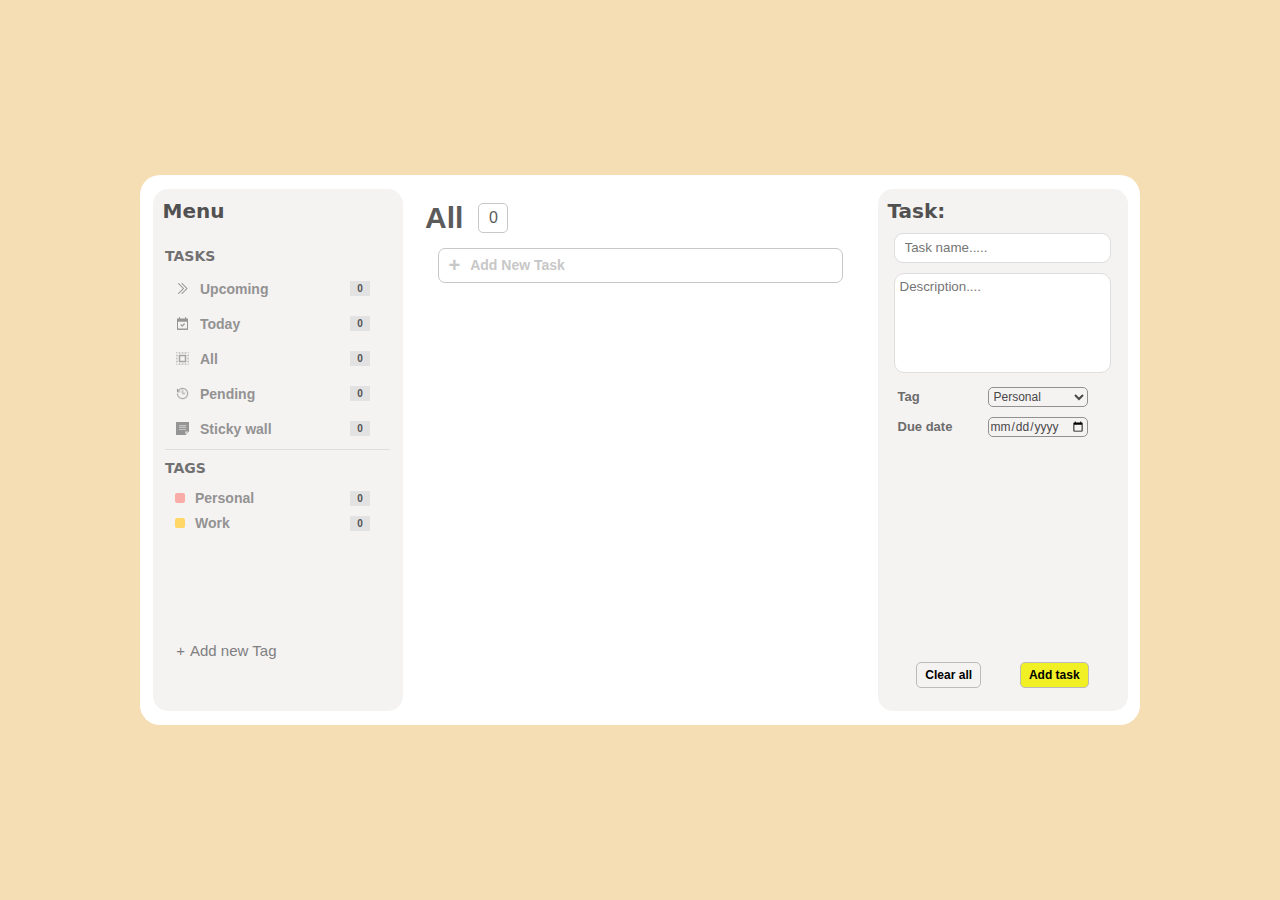
==== index.html @ 31c594a8 "first commit" ====
<!DOCTYPE html>
<html lang="en">
<head>
    <meta charset="UTF-8">
    <meta name="viewport" content="width=device-width, initial-scale=1.0">
    <title>Document</title>
    <link rel="stylesheet" href="style.css">
</head>
<body>
    <main id="maincontainer">

        <!-- first section -->

        <section id="menuboard">
            <h1 class="topheading" >Menu</h1>
            <div class="tasksection">
                <h4 class="menuheads">TASKS</h4>
                <div class="tasks" id="upcoming"><img src="images/img-1 (3).png" alt="">Upcoming <div>0</div></div>
                <div class="tasks" id="Today"><img src="images/img-1 (1).png" alt="">Today<div>0</div></div>
                <div class="tasks" id="All"><img src="images/img-1 (4).png" alt="">All<div>0</div></div>
                <div class="tasks" id="Pending"><img src="images/pending.png" alt="">Pending<div>0</div></div>
                <div class="tasks" id="Stickywall"><img src="images/img-1 (2).png" alt="">Sticky wall<div>0</div></div>
            </div>
            <div class="list-section">
                <h4 class="menuheads">TAGS</h4>
                <div class="list-items">
                </div>
                <div class="add-list">
                    <div class="pluse">+</div>
                    Add new Tag
                </div>
                <input class="list-add" type="text">
                <button class="list-btn">Add</button>
            </div>
        </section>

        <!-- second section -->

        <section id="taskbord">
            <div class="task-name"><span>All</span> <div>0</div></div>
            <div class="add-taskbutton"><span>+</span>Add New Task</div>
            <div class="task-display">
        <!-- show dispaly is here  -->
            </div>

        <!-- third section -->

        </section>
        <section id="newtaskboard">
            <h4 class="task-head">Task:</h4>
            <input class="input-task" type="text" onkeydown="focusNext(event, 'description')" placeholder="Task name.....">
            <textarea class="description" onkeydown="focusNext(event, 'select')" placeholder="Description...." ></textarea>
            <div class="list-filling" >
                <p>Tag</p>
                <select class="select" onkeydown="focusNext(event, 'date-1')" id="selecT">
                </select>
            </div>
            <div class="due-date">
                <p>Due date</p>
                <input class="date-1" type="date">
            </div>
            <div class="buttons">
                <div onclick="clearAll()" class="clear">Clear all</div>
                <div class="save">Add task</div>
            </div>
        </section>
        <section style="display: none;" class="sticky-wall" >
            <header class="sw-header" >
                <div class="back-btn" title="Back to home"></div>
                <div class="heding" >Sticky wall</div>
            <div class="close-btn" title="close"></div>
            </header>
            <main class="sw-main">
                <div class="sw-addSection">
                    <div class="swaddbtn">
                        <div class="swbtnicon" ></div>
                        <textarea title="doble click or Enter to save" class="swtextarea" placeholder="Write......"></textarea>
                        <div class="infomer" >Double click or press Enter</div>
                    </div>
                </div>
                <div class="sw-showbord"></div>
            </main>
        </section>
    </div>
    </main>    
    <script src="script.js"></script>
</body>
</html>
---- style.css ----
*{
    margin: 0;
    padding: 0;
    box-sizing: border-box;
    /* border:1px solid red; */
    font-family:sans-serif;
}
body{
    height: 100vh;
    background-color: wheat;
    display: flex;
    align-items: center;
    justify-content: center;
}
a{
    text-decoration: none;
    color: black;
}
#maincontainer{
    height: 550px;
    width: 1000px;
    background: white;
    border-radius: 20px;
    display: flex;
    align-items: center;
    justify-content: space-evenly;
}
#menuboard,
#taskbord,
#newtaskboard{
    height: 95%;
    border-radius: 15px;
    width: 25%;
    background-color: rgb(245 242 242);
}
#taskbord{
    width: 45%;
    background-color: white;
}

.topheading{
    font-family: system-ui;
    margin: 10px;
    font-size: 20px;
    color: rgb(82, 81, 81);
}
.menuheads{
    font-size: 14px;
    font-weight: 700;
    color: #727171;
    margin-bottom:10px;
    font-family: system-ui, -apple-system, BlinkMacSystemFont, 'Segoe UI', Roboto, Oxygen, Ubuntu, Cantarell, 'Open Sans', 'Helvetica Neue', sans-serif;
}
.tasksection{
    width: 90%;
    margin: 0 auto;
    border-bottom: 1px solid #dfdddd;
    margin-top: 25px;
}
.tasks{
    display: flex;
    align-items: center;
    justify-content: start;
    margin-bottom: 5px;
    color: #939292;
    font-size: 14px;
    font-weight: 700;
    height: 30px;
    border-radius: 10px;;
}
.tasks img{
    height: 15px;
    width: 15px;
    margin-right: 10px;
    margin-left: 10px;
}
.tasks div,.number{
    margin-left:auto;
    margin-right:20px;
    height: 15px;
    width: 20px;
    display: flex;
    align-items: center;
    justify-content: center;
    background-color: #e2e2e2;
    color: rgb(82, 80, 80);
    font-size: 10px;
}
.tasks:hover{
    color: rgb(92, 92, 92);
    background-color:  rgb(231, 229, 229); ;
}
.pedingRed{
    color: red;
}
.list-section{
    margin: 0 auto;
    width: 90%;
    margin-top: 10px;
}
.list-items{
    height: 150px;
    overflow: auto;
}
.lists{
    display: flex;
    align-items: center;
    justify-content: start;
    color: #939292;
    font-size: 14px;
    font-weight: 700;
    height: 25px;
    border-radius: 10px;
    cursor: pointer;
}
.color{
    height: 10px;
    width: 10px;
    margin: 0 10px;
    border-radius: 2px;

}
.list-add,.list-btn{
    position: absolute;
    margin-top: -24px;
    height: 25px;
    width: 120px;
    border: none;
    border-bottom: 2px solid gray;
    background: none;
    color: #484848;
    display: none;
}
.list-add:focus{
    outline: none;
}
.list-btn{
    margin-left: 120px;
    width: 22px;
    cursor: pointer;
}
.dltbtn,.edtbtn{
    height:20px;
    width: 20px;
    background-image: url(images/delete.png);
    background-size:cover ;
    margin-left: 15px;
}
.edtbtn{
    height:15px;
    width: 15px;
    background-image: url(images/edit.png);
}
.add-list{
    height: 30px;
    width: 90%;
    margin: 0 auto;
    display: flex;
    align-items: center;
    color: #7f7f7f;
    font-size: 15px;
    cursor: pointer;

}
.add-list div{
    margin-right: 5px;
}
.task-name{
    margin: 10px;
    font-size: 30px;
    font-weight: 700;
    height: 39px;
    display: flex;
    align-items: center;
    color: #5b5b5b;
}
.task-name div{
    height: 30px;
    width: 30px;
    margin-left: 15px;
    font-size: 16px;
    font-weight: 100;
    display: flex;
    align-items: center;
    justify-content: center;
    border-radius: 5px;
    border: 1px solid #c7c7c7;
}
.add-taskbutton{
    height: 35px;
    width: 90%;
    margin: 0 auto;
    border-radius: 7px;
    border: 1px solid #c7c7c7;
    display: flex;
    align-items: center;
    font-size: 14px;
    font-weight: 600;
    color: #c7c7c7;
    cursor: pointer;
}
.add-taskbutton:hover{
    color: rgb(143, 142, 142);
}
.add-taskbutton span{
    margin-right: 10px;
    margin-left: 10px;
    font-weight: 700;
    font-size: 20px;
}
.task-display{
    height: 405px;
    width: 90%;
    margin: 0 auto;
    margin-top: 5px;
    overflow: auto;
}
.task{
    border-bottom: 1px solid #dfdddd;
    cursor: pointer;
}
.Index{
    display: none;
}
.task-name-bord{
    min-height: 35px;
    display: flex;
    align-items: center;
    height: 100%;
    width: 100%;
}
.task-name-bord input{
    margin-left: 10px;
}
.task-name-bord p{
    margin-left: 10px;
    font-size: 13px;
}
.arrow{
    margin-left: auto;
    margin-right: 15px;
    height: 15px;
    width: 15px;
    background-image: url(images/right-arrow.png);
    background-repeat: no-repeat;
    background-size: cover;
}
.details{
    height: 30px;
    display: none;
}
.hideD{
    display: flex;
    align-items: center;
}
.date{
    height: 20px;
    margin-left: 32px;
    border-right: 1px solid #dfdddd;
    display: flex;
    align-items: center;
    font-size: 12px;
    font-weight: 800;
}
.date div{
    height: 18px;
    width: 18px;
    margin: 0  10px;
    background-image: url(images/date.png);
    background-size: cover;
    background-repeat: no-repeat;
}
.date p{
    margin-right: 10px;
    color:#5b5b5b;
}
.list-name{
    height: 20px;
    display: flex;
    align-items: center;
    font-size: 13px;
    color:#5b5b5b;
}
.list-name div{
    height: 10px;
    width: 10px;
    background-color: rgb(230, 120, 120);
    margin-left:10px;
    margin-right: 5px;
    border-radius: 2px;
}
.strike{
    text-decoration: line-through;
    color: #7f7f7f ;
}
.task-head{
    font-family: system-ui;
    margin: 10px;
    font-size: 20px;
    color: rgb(82, 81, 81);
}
.input-task{
    width: 87%;
    margin-left: 16px;
    height: 30px;
    border-radius: 9px;
    padding-left: 10px;
    border: 1px solid #dfdddd;
}
textarea{
    margin-left: 16px;
    margin-top: 10px;
    resize: none;
    padding: 5px;
    border: 1px solid #dfdddd;
    border-radius: 10px;
    height: 100px;
    width: 87%;
}
.list-filling,.due-date{
    display: flex;
    align-items: center;
    margin-left: 20px;
    margin-top: 10px;
    font-size: 13px;
    font-weight: 700;
    color: #6c6c6c;
}
.list-filling select,.due-date input{
    margin-left: auto;
    margin-right: 40px;
    width: 100px;
    background-color: rgb(245 242 242);
    border-radius: 5px;
    border: 1px solid #919191;
    color: #484848;
    padding: 1px;
    font-size: 12px;
    cursor: pointer;
}
.buttons{
    display: flex;
    align-items: center;
    justify-content: space-evenly;
    margin-top:225px;
}
.save,.clear{
    font-size: 12px;
    font-weight: 600;
    padding: 5px 8px;
    border-radius: 5px;
    border:1px solid #bdbaba;
    cursor: pointer;
}
.save{
    background-color:rgb(240 240 37);
}

.sticky-wall{
    width:100%;
    height: 100%;
    overflow: auto;
    border: 1px blue;
    position: relative;
    display: flex;
    flex-direction:column;
    align-items: center;
    justify-content: center;
}
.sw-header{
    display: flex;
    justify-content:space-between;
    align-items: center;
    width: 98%;
}
.back-btn,.close-btn{
    width: 40px;
    aspect-ratio: 1;
    background-image: url(images/backbtn.png);
    background-size: cover;
}
.close-btn{
    left: 95%;
    background-image: url(images/close-btn.png);
}
.heding{
    color: #484848;
    font-weight: 700;
    font-family: system-ui;
    font-size: 30px;
}
.sw-showbord{
    height: 100%;
    width: 80%;
    display: flex;
    align-items: flex-start;
    justify-content: flex-start;
    flex-wrap: wrap;
    overflow: auto;
}
.sw-main{
    height: 88%;
    width: 98%;
    display: flex;
}
.swaddbtn{
    height: 160px;
    width: 170px;
    margin: 10px;
    display: flex;
    flex-direction: column;
    align-items: center;
    justify-content: center;
    border: 1px solid grey;
}
.swbtnicon{
    height: 50px;
    width: 50px;
    background-image: url(images/plusBtn.png);
    background-size: contain;
}
.swtextarea{
    height: 100%;
    width: 100%;
    resize: none;
    margin: auto;
    border-radius: 0px;
    position: relative;
    display: none;
}
.infomer{
    font-size: 12px;
    text-align: center;
    color: #000000;
    background-color: rgba(3, 3, 3, 0.185);
    display: none;
}
.switems{
    height: 160px;
    width: 170px;
    margin: 10px;
    background-color: pink;
    padding: 5px;
    font-size: 15px;
    position: relative;
    border-radius: 5px;
}
.switemtext{
    max-height: 100%;
    overflow: auto;
    font-family: cursive;
}
.swdlt{
    height: 18px;
    width: 80px;
    margin: 0 auto;
    background-image: url(images/delete.png);
    background-size: contain;
    background-repeat: no-repeat;
    background-position: center;
    position: absolute;
    background-color: inherit;
    display: none;
    bottom: 0;
}
.colorsection{
    position: absolute;
    bottom: 0;
    right: 0;
    margin-right: 5px;
    height: 18px;
    width: 80px;
    display: none;
}
.colormain{
    height: 77px;
    width: 32px;
    margin-top: 2px;
    margin-left: 23px;
    display: none;
}
.clr{
    height: 10px;
    aspect-ratio: 1;
    margin: 2.5px;
    font-size: 1px;
    color: inherit;
}
.clr:hover{
    outline: 1px solid black;
}
.coloricon{
    height: 15px;
    width: 32px;
    background-image: url(images/Color.png);
    background-size: contain;
    background-repeat: no-repeat;
    background-position: center;
    margin: 1px auto;
}
.clflex{
    height: 100%;
    width: 100%;
    border: 1px solid black;
    display: flex;
    align-items: center;
    justify-content: space-evenly;
    flex-wrap: wrap;
}
.switems:hover .swdlt,.switems:hover .colorsection,.colorsection:hover .colormain{
    display: block;
}
.indHid{
    display: none;
}
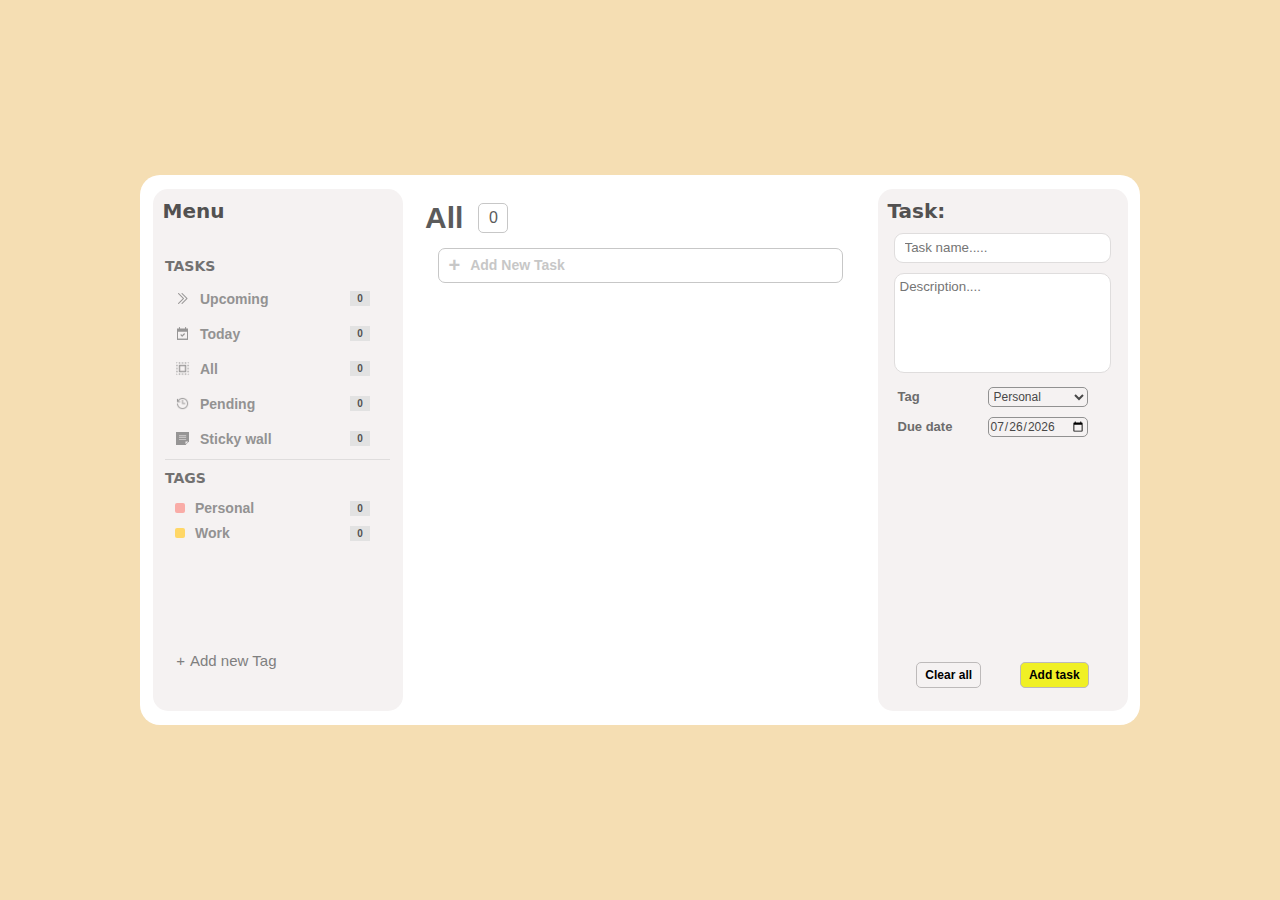
==== commit 34c661ef: "Prograsive web app" ====
--- a/index.html
+++ b/index.html
@@ -3,16 +3,26 @@
 <head>
     <meta charset="UTF-8">
     <meta name="viewport" content="width=device-width, initial-scale=1.0">
+    <meta name="theme-color" content="#009578">
+    
+    <link rel="manifest" href="manifest.json">
+
     <title>Document</title>
     <link rel="stylesheet" href="style.css">
+    <link rel="stylesheet" href="media.css">
 </head>
 <body>
     <main id="maincontainer">
 
+    <div class="menuBar"></div>
+
         <!-- first section -->
 
         <section id="menuboard">
+            <div class="menu_head">
             <h1 class="topheading" >Menu</h1>
+            <div class="close-btn" title="close"></div>
+            </div>
             <div class="tasksection">
                 <h4 class="menuheads">TASKS</h4>
                 <div class="tasks" id="upcoming"><img src="images/img-1 (3).png" alt="">Upcoming <div>0</div></div>
@@ -47,7 +57,10 @@
 
         </section>
         <section id="newtaskboard">
+            <div class="task_head">
             <h4 class="task-head">Task:</h4>
+            <div class="close-btn" title="close"></div>
+        </div>
             <input class="input-task" type="text" onkeydown="focusNext(event, 'description')" placeholder="Task name.....">
             <textarea class="description" onkeydown="focusNext(event, 'select')" placeholder="Description...." ></textarea>
             <div class="list-filling" >
--- a/style.css
+++ b/style.css
@@ -2,11 +2,10 @@
     margin: 0;
     padding: 0;
     box-sizing: border-box;
-    /* border:1px solid red; */
     font-family:sans-serif;
 }
 body{
-    height: 100vh;
+    height: 100dvh;
     background-color: wheat;
     display: flex;
     align-items: center;
@@ -24,6 +23,7 @@
     display: flex;
     align-items: center;
     justify-content: space-evenly;
+    position: relative;
 }
 #menuboard,
 #taskbord,
@@ -36,6 +36,9 @@
 #taskbord{
     width: 45%;
     background-color: white;
+}
+#newtaskboard{
+    display: none;
 }
 
 .topheading{
@@ -448,7 +451,7 @@
 .switemtext{
     max-height: 100%;
     overflow: auto;
-    font-family: cursive;
+    font-family: cursive, system-ui, -apple-system, BlinkMacSystemFont, 'Segoe UI', Roboto, Oxygen, Ubuntu, Cantarell, 'Open Sans', 'Helvetica Neue', sans-serif;
 }
 .swdlt{
     height: 18px;
@@ -471,6 +474,7 @@
     height: 18px;
     width: 80px;
     display: none;
+    z-index: 10;
 }
 .colormain{
     height: 77px;
@@ -478,6 +482,7 @@
     margin-top: 2px;
     margin-left: 23px;
     display: none;
+    background-color: white;
 }
 .clr{
     height: 10px;
@@ -512,4 +517,43 @@
 }
 .indHid{
     display: none;
-}+}
+.task_head{
+    display: flex;
+    width: 100%;
+    justify-content: space-between;
+}
+.task_head .close-btn{
+    margin-right: 20px;
+    height: 30px;
+    width: 30px;
+    margin-top: 10px;
+    display: none;
+}
+.noneDisplay{
+    display: none;
+}
+.blockDisplay{
+    display: block;
+}
+.menuBar{
+    height: 30px;
+    aspect-ratio: 1;
+    background-image: url(images/menuBar.png);
+    position: absolute;
+    background-size: cover;
+    top: 10px;
+    left: 10px;
+    display: none;
+}
+.menu_head{
+    display: flex;
+    justify-content: space-between;
+}
+.menu_head .close-btn{
+    margin-right: 20px;
+    height: 30px;
+    width: 30px;
+    margin-top: 10px;
+    display: none;
+}
--- a/media.css
+++ b/media.css
@@ -0,0 +1,96 @@
+@media (max-width:850px){
+    #newtaskboard{
+        /* visibility: hidden; */
+        position: absolute;
+        width: 230px;
+        border: 1px solid rgb(63, 63, 63);
+        height: 60%;
+    }
+    #taskbord{
+        width: 70%;
+    }
+    .task_head .close-btn{
+        display: block;
+    }
+    .buttons{
+        margin-top: 30px;
+    }
+}
+@media (max-width: 750px){
+    #menuboard{
+        width: 200px;
+    }
+}
+@media(max-width: 600px){
+    .sw-main{
+        flex-direction: column;
+    }
+    .sw-showbord{
+        width: 100%;
+        justify-content:center;
+    }
+    .swaddbtn{
+        width: 80%;
+        height: 70px;
+    }
+}
+@media(max-width: 500px){
+    #maincontainer{
+        height: 95%;
+    }
+    #menuboard{
+        position: absolute;
+        left: 0;
+    }
+    .sw-addSection{
+        margin: 0px auto;
+    }
+    .swaddbtn {
+        width: 271px;
+        height: 80px;
+    }
+    #taskbord{
+        width: 90%;
+        margin-left: 40px;
+    }
+    .menuBar{
+        display: block;
+    }
+    .date{
+        margin-left: 5px;
+    }
+    #maincontainer{
+        height: 95%;
+    }
+    .menu_head .close-btn{
+        display: block;
+    }
+    .colormain {
+        height: 120px;
+        width: 80px;
+        margin-left: 0px;
+    }
+    .clr {
+        height: 15px;
+    }
+    .swdlt{
+        display: block;
+    }
+    .colorsection{
+        display: block;
+    }
+}
+@media(max-width: 340px){
+      .task-display{
+        margin-left: -15px;
+        width: 90%;
+    } 
+    .hideD{
+        flex-wrap: wrap;
+        gap: 8px;
+
+    }
+    .details{
+        height: 50px;
+    }
+}